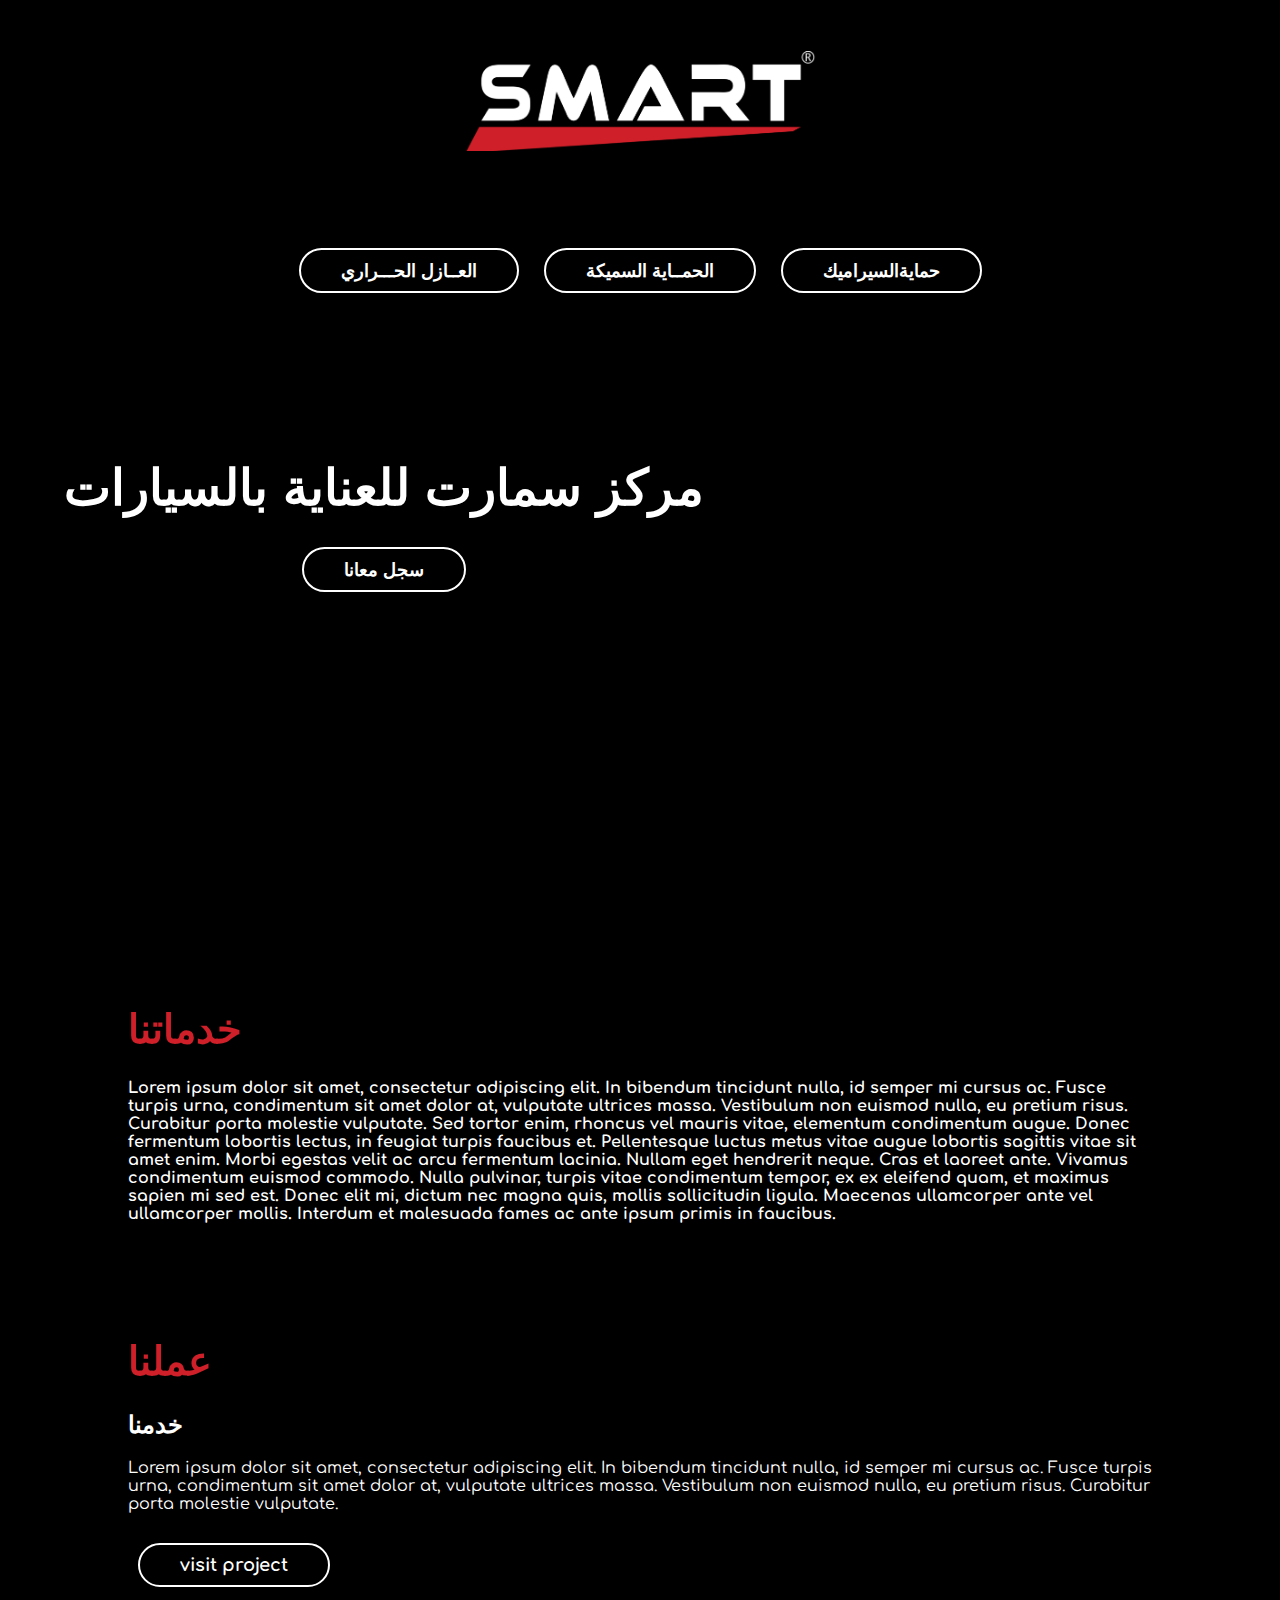
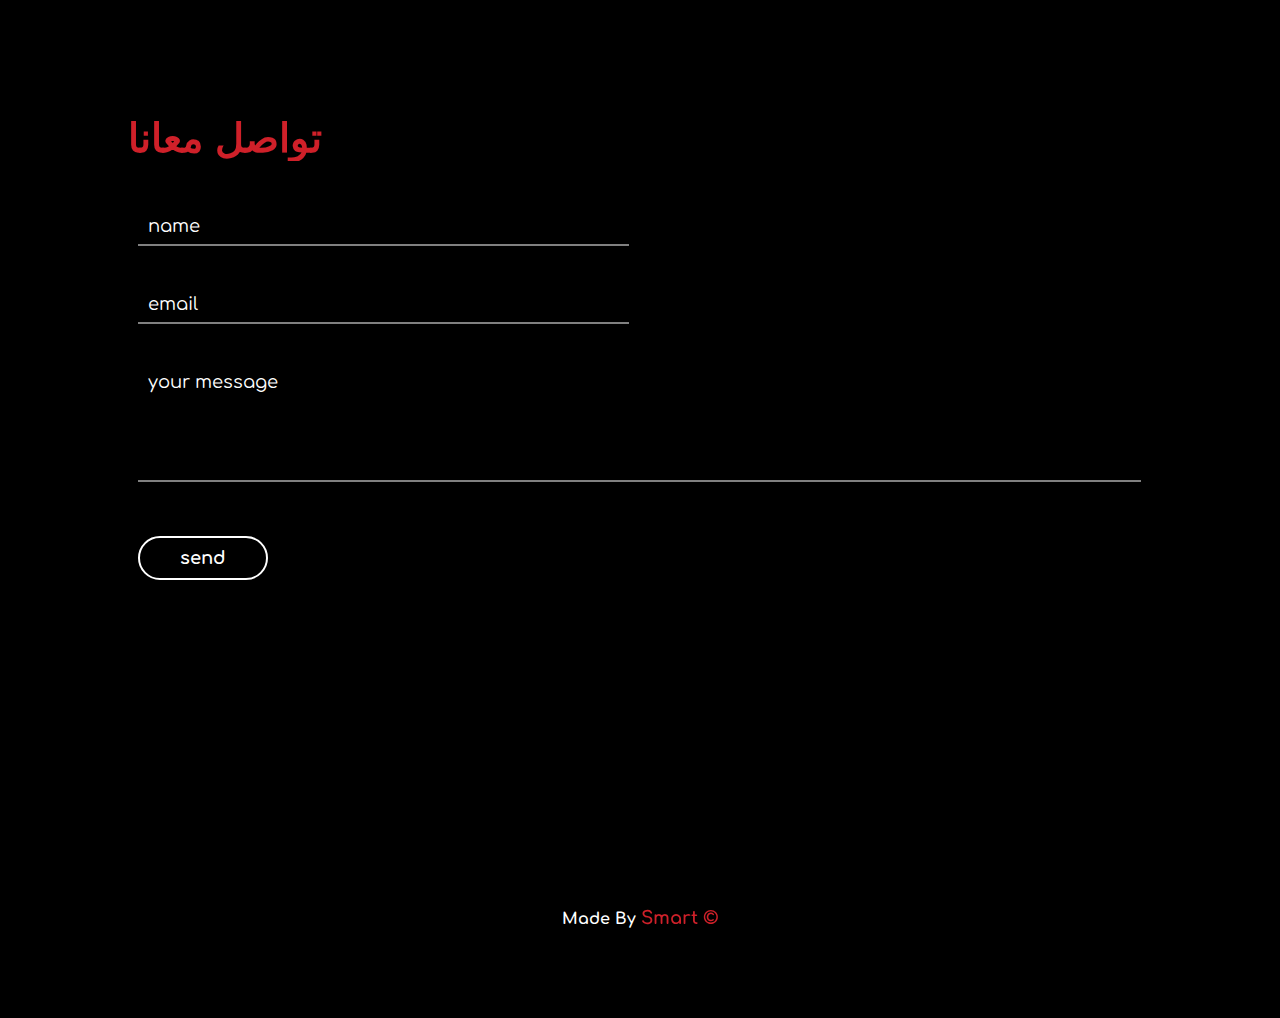
==== erors.html @ c3b99565 "ss" ====
<!DOCTYPE html>
<html lang="en">
<head>
    <meta charset="UTF-8">
    <meta name="viewport" content="width=device-width, initial-scale=1.0">
    <meta http-equiv="X-UA-Compatible" content="ie=edge">
    <title>smart cars</title>
    <link rel="shortcut icon" type="x-icon" href="555.png">
    <link rel="stylesheet" href="https://cdnjs.cloudflare.com/ajax/libs/animate.css/3.7.0/animate.min.css">
    <link href="https://fonts.googleapis.com/css?family=Comfortaa:700" rel="stylesheet">

</head>
<body>
    <!--
    <video playsinline autoplay muted loop>
        <source src="../smart project/vid.mp4">
    </video>
    -->
    <div id="header" class="animated slideInDown" style="animation-delay:1.8s;">
    <div id="title">
      <img src="555.png" height="100" alt="">
    </div><br>
    <div id="links">
        <button class="btn_one">العــازل الحـــراري</button>
        <button class="btn_one">اﻟﺤﻤــﺎية السميكة</button>
        <button class="btn_one">ﺣﻤﺎﻳﺔاﻟﺴﻴﺮاﻣﻴﻚ</button>
    </div>
    </div>

    <center>
    <div id="middle">
        <div id="tagline" class="animated zoomIn" style="animation-delay:1.8s;">
            مركز سمارت للعناية بالسيارات<br>
            <button class="btn_one">سجل معانا</button>
        </div>
    </div>
    </center>

    <div id="portfolio">
             <div id="skills">
                 <h1>خدماتنا</h1>   
                 <div>
                        <p>
                            Lorem ipsum dolor sit amet, consectetur adipiscing elit. In bibendum tincidunt nulla, id semper mi cursus ac. Fusce turpis urna, condimentum sit amet dolor at, vulputate ultrices massa. Vestibulum non euismod nulla, eu pretium risus. Curabitur porta molestie vulputate. Sed tortor enim, rhoncus vel mauris vitae, elementum condimentum augue. Donec fermentum lobortis lectus, in feugiat turpis faucibus et. Pellentesque luctus metus vitae augue lobortis sagittis vitae sit amet enim. Morbi egestas velit ac arcu fermentum lacinia. Nullam eget hendrerit neque. Cras et laoreet ante. Vivamus condimentum euismod commodo. Nulla pulvinar, turpis vitae condimentum tempor, ex ex eleifend quam, et maximus sapien mi sed est. Donec elit mi, dictum nec magna quis, mollis sollicitudin ligula. Maecenas ullamcorper ante vel ullamcorper mollis. Interdum et malesuada fames ac ante ipsum primis in faucibus.
                        </p>
                 </div> 
             </div>
         
              <div id="work">
                 <h1>عملنا</h1>

                 <div class="project">
                 <h2>خدمنا</h2>
                 <div>Lorem ipsum dolor sit amet, consectetur adipiscing elit. In bibendum tincidunt nulla, id semper mi cursus ac. Fusce turpis urna, condimentum sit amet dolor at, vulputate ultrices massa. Vestibulum non euismod nulla, eu pretium risus. Curabitur porta molestie vulputate.</div>
                 <button class="btn_one">visit project</button>
                </div>

             </div>
         
              <div id="contact">
                 <h1>تواصل معانا</h1> 
                 <form>
                     <input type="text" placeholder="name" required>
                     <input type="email" placeholder="email" required><br>
                     <textarea placeholder="your message" required rows="5"></textarea><br>
                     <button class="btn_one">send</button>
                 </form> 
                 <div id="details">
                    <a class="btn_social"><i class="fas fa-phone"></i></a>
                    <a class="btn_social"><i class="fas fa-at"></i></a>
                    <a class="btn_social"><i class="fab fa-twitter"></i></a>
                    <a class="btn_social"><i class="fab fa-dribbble"></i></a>
                 </div>   
             </div>
    </div>
    <div id="footer">
        Made By <a href="smartusa.link">Smart 
          ©</a>
    </div>
</body>
</html>

<style>body,html {
    padding:0px;
    margin:0px;
    font-family: 'Comfortaa', cursive;
    font-weight:bold;
    color:#fff;
    background:rgb(0, 0, 0);
    scroll-behavior: smooth;
}

@keyframes rotate {
    0% {transform: rotate(0deg);}
    100% {transform: rotate(360deg);}
}
#header {
    width:80%;
    padding:4% 10%;
    text-align:center;
    position:absolute;
    transition:0.6s ease-in-out;
}
#header div {
    display:block;
}
#title {
    font-size:40px;
    background-image: linear-gradient(to left, #cf2029 0%, #cf2029 100%);
    -webkit-background-clip:text;
    background-clip:text;
    -webkit-text-fill-color: transparent;
    background-size:500% 500% !important;
    -webkit-animation: Gradient 20s ease infinite;
    -moz-animation: Gradient 20s ease infinite;
    -o-animation: Gradient 20s ease infinite;
    animation: Gradient 20s ease infinite;
    font-family: 'Comfortaa', cursive;
}
#links {
    margin:40px 0px;
    transition:0.6s ease-in-out;
    color:#fff;
}
#links a {
    margin:0px 30px;
    color:inherit;
    text-decoration:none;
    transition:0.4s ease-in-out;
    padding:5px 8px;
    border-bottom:2px solid transparent;
}
#links a:hover {
    border-bottom:2px solid #fff;
}
#middle {
    width:100%;
    height:80vh;
    background:linear-gradient(0deg,rgba(0,0,0,1),rgba(0,0,0,0)),url("") center center fixed;
    background-size:100% auto;
    background-repeat:no-repeat;
    color:white;
    display:flex;
    justify-content:center;
    flex-direction:column;
    transition:1s ease-in-out;
    padding-top:20vh;
    
}
#tagline {
    font-size:50px;
    width:60%;
}
#portfolio {
    width:80%;
    padding:2% 10%;
}
#portfolio div h1 {
    font-size:40px;
    background-image: linear-gradient(to left, #cf2029 0%, #cf2029 100%);
    -webkit-background-clip:text;
    background-clip:text;
    -webkit-text-fill-color: transparent;
    background-size:500% 500% !important;
    -webkit-animation: Gradient 20s ease infinite;
    -moz-animation: Gradient 20s ease infinite;
    -o-animation: Gradient 20s ease infinite;
    animation: Gradient 20s ease infinite;
    font-family: 'Comfortaa', cursive;
}
#skills {
    margin:4vh 0px !important;
    padding:2vh 0px !important;
}
#work {
    margin:4vh 0px !important;
    padding:2vh 0px !important;
}
#contact {
    margin:4vh 0px !important;
    padding:2vh 0px !important;
}
#contact form {
    width:100%;
}
#contact form input {
    width:46%;
    margin:20px 1%;
    background:transparent;
    border:0px;
    border-bottom:2px solid rgba(255,255,255,0.5);
    padding:8px 10px;
    font-family: 'Comfortaa', cursive;
    font-size:18px;
    transition:0.4s ease-in-out;
    color:#fff;
}
#contact form textarea {
    width:96%;
    margin:20px 1%;
    padding:8px 10px;
    border:0px;
    border-bottom:2px solid rgba(255,255,255,0.5);
    padding:8px 10px;
    font-family: 'Comfortaa', cursive;
    font-size:18px;
    background:transparent;
    resize:none;
    transition:0.4s ease-in-out;
    color:#fff;
}
#contact form input:focus {
    outline:none;
    border-bottom:2px solid rgba(255,255,255,1);
}
#contact form textarea:focus {
    outline:none;
    border-bottom:2px solid rgba(255,255,255,1);
}
::placeholder {
    color:#fff;
}
.btn_one {
    color:white;
    padding:10px 40px;
    border-radius:50px;
    border:2px solid #fff;
    font-size:18px;
    font-family: 'Comfortaa', cursive;
    font-weight:bold;
    background:transparent;
    transition:0.4s ease-in-out;
    margin:30px 10px;
}
.btn_one:hover {
    background:white;
    cursor:pointer;
    color:#000;
}
.project div {
    font-weight:normal;
}
.btn_two {
    color:#000;
    padding:10px 40px;
    border-radius:50px;
    border:2px solid #fff;
    font-size:18px;
    font-family: 'Comfortaa', cursive;
    font-weight:bold;
    background:#fff;
    transition:0.4s ease-in-out;
    margin:30px 10px;
}
.btn_two:hover {
    background:transparent;
    cursor:pointer;
    color:#fff;
}
#details {
    margin:6vh 0px;
}
.btn_social {
    font-size:18px;
    color:#fff;
    margin:40px 20px;
    padding:15px 18px;
    border-radius:50%;
    background:#000;
    transition:0.4s ease-in-out;
}
.btn_social:hover {
    color:#000;
    background:#fff;
    cursor:pointer;
}
@media (max-width: 900px){
    #header {
        width:94%;
        padding:15% 3%;
    }
    #title {
        font-size:30px;
    }
    #links {
        margin:30px 0px;
    }
    #links a {
        margin:0px;
    }
    #middle {
        width:100%;
        border-radius:0px;
        height:80vh;
        background-size:cover;
    }
    #tagline {
        width:90%;
        font-size:30px;
    }
    .btn_one {
        font-size:14px;
        padding:8px 20px;
    }
    .btn_two {
        font-size:14px;
        padding:8px 20px;
    }
    #contact form input {
        width:92%;
    }
    #contact form textarea {
        width:92%;
    }
    .btn_social {
        font-size:14px;
        margin:10px;
        padding:10px 11px;
    }
}
#footer {
    width:100%;
    padding:10vh 0px;
    text-align:center;
    font-weight:bold;
}
#footer a {
    font-size:18px;
    background-image: linear-gradient(to left, #cf2029 0%, #cf2029 100%);
    -webkit-background-clip:text;
    background-clip:text;
    -webkit-text-fill-color: transparent;
    background-size:500% 500% !important;
    -webkit-animation: Gradient 20s ease infinite;
    -moz-animation: Gradient 20s ease infinite;
    -o-animation: Gradient 20s ease infinite;
    animation: Gradient 20s ease infinite;
    font-family: 'Comfortaa', cursive;
    text-decoration:none;
}
button:focus {
    outline:none;
}
::-webkit-scrollbar {
    width:5px;
    height:5px;
}
::-webkit-scrollbar-track {
    background: #f1f1f1; 
}
::-webkit-scrollbar-thumb {
    background: #000; 
}
::-webkit-scrollbar-thumb:hover {
    background: #555; 
}
@-webkit-keyframes Gradient {
0% {background-position: 0% 50%}
50% {background-position: 100% 50%}
100% {background-position: 0% 50%}
}
@-moz-keyframes Gradient {
0% {background-position: 0% 50%}
50% {background-position: 100% 50%}
100% {background-position: 0% 50%}
}
@keyframes Gradient {
0% {background-position: 0% 50%}
50% {background-position: 100% 50%}
100% {background-position: 0% 50%}
}
video {
  object-fit: cover;
  width: 100vw;
  height: 100vh;
  position: fixed;
  top: 0;
  left: 0;
}
</style>
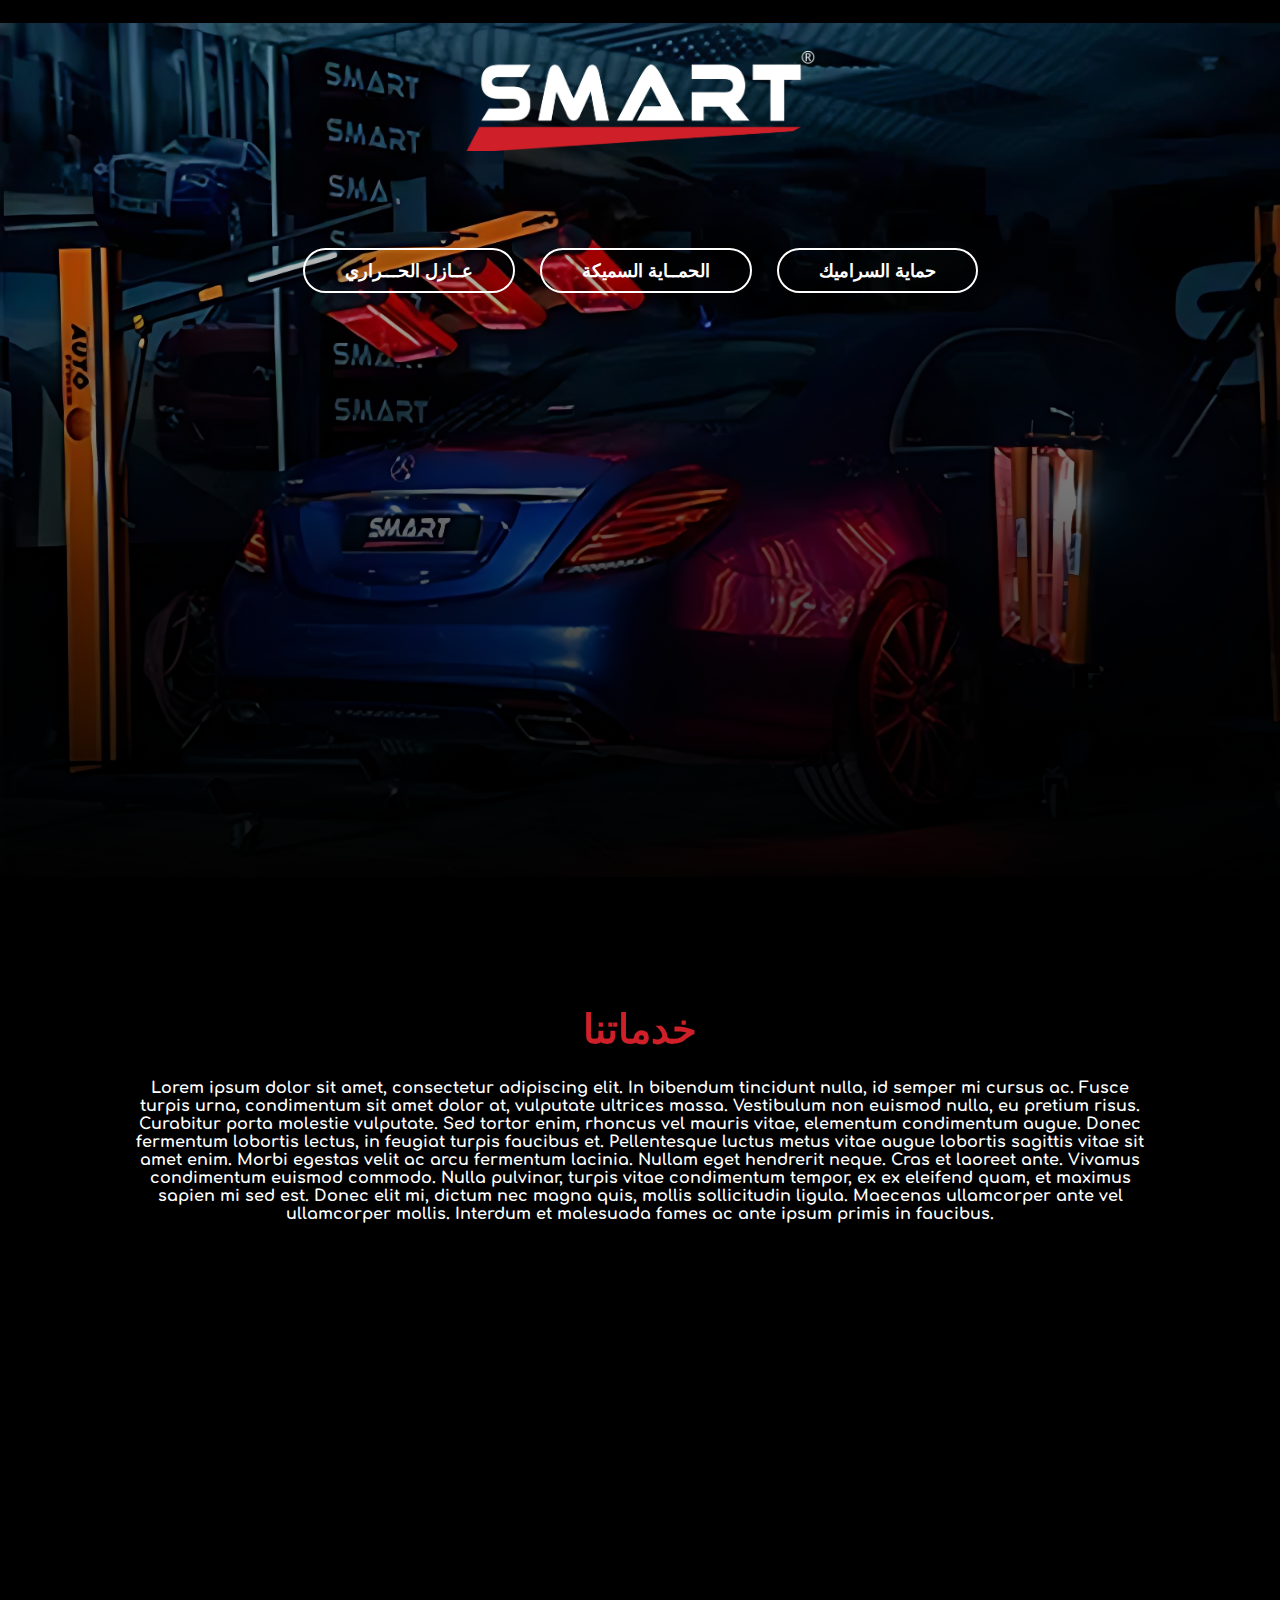
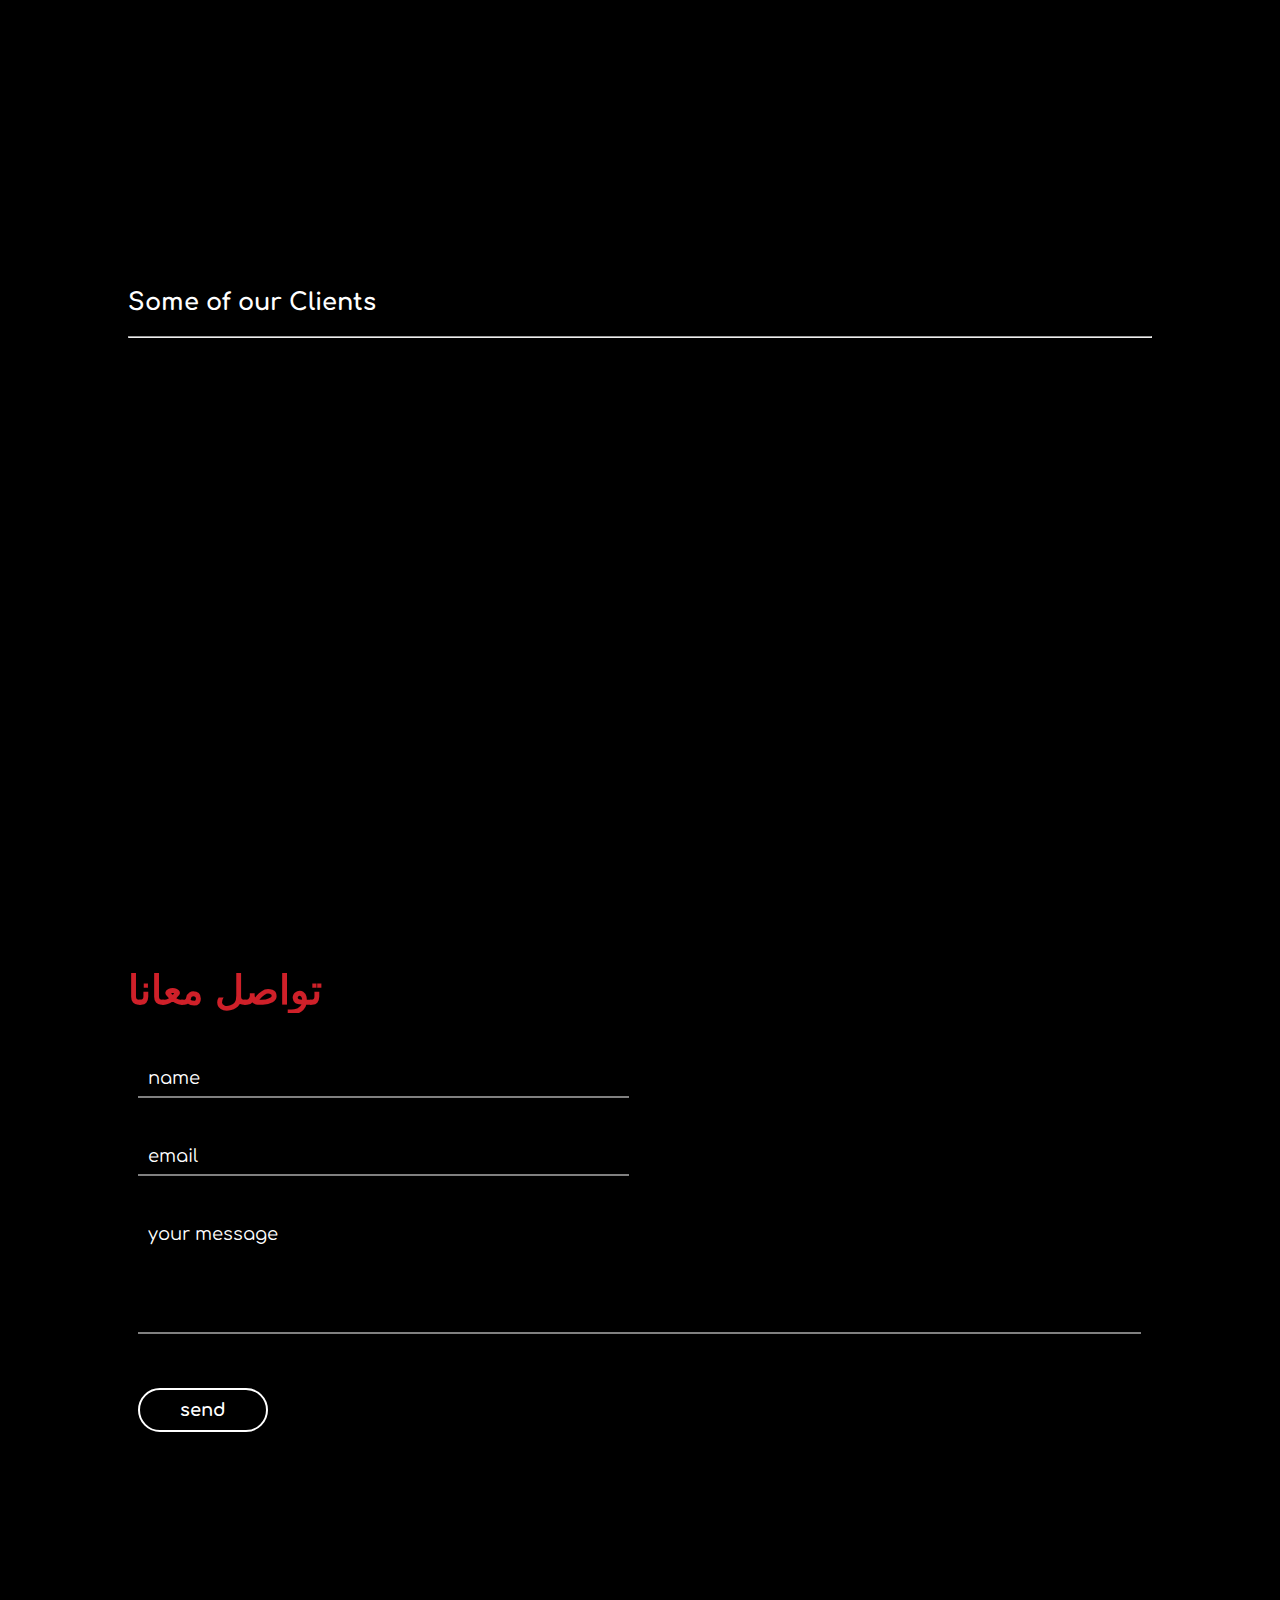
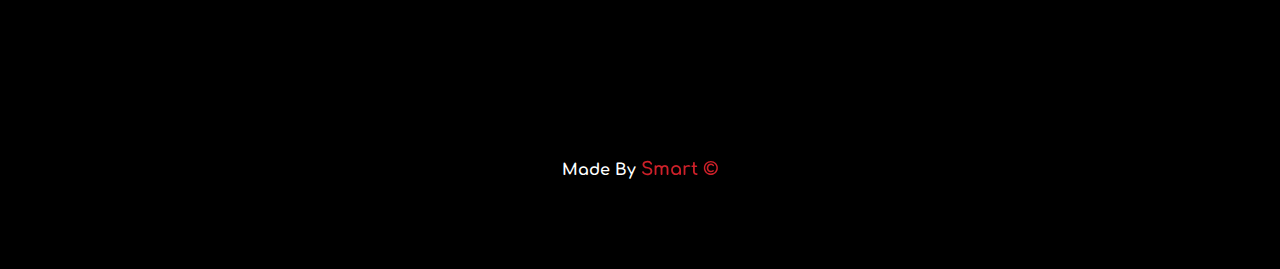
==== commit 4f5cfdd2: "l;" ====
--- a/erors.html
+++ b/erors.html
@@ -4,8 +4,8 @@
     <meta charset="UTF-8">
     <meta name="viewport" content="width=device-width, initial-scale=1.0">
     <meta http-equiv="X-UA-Compatible" content="ie=edge">
-    <title>smart cars</title>
-    <link rel="shortcut icon" type="x-icon" href="555.png">
+    <title>Smart</title>
+    <link rel="shortcut icon" type="x-icon" href="icon.png">
     <link rel="stylesheet" href="https://cdnjs.cloudflare.com/ajax/libs/animate.css/3.7.0/animate.min.css">
     <link href="https://fonts.googleapis.com/css?family=Comfortaa:700" rel="stylesheet">
 
@@ -21,40 +21,72 @@
       <img src="555.png" height="100" alt="">
     </div><br>
     <div id="links">
-        <button class="btn_one">العــازل الحـــراري</button>
+        <button class="btn_one">عــازل الحـــراري</button>
         <button class="btn_one">اﻟﺤﻤــﺎية السميكة</button>
-        <button class="btn_one">ﺣﻤﺎﻳﺔاﻟﺴﻴﺮاﻣﻴﻚ</button>
+        <button class="btn_one">ﺣﻤﺎﻳﺔ اﻟﺴﺮاﻣﻴﻚ</button>
     </div>
     </div>
 
     <center>
     <div id="middle">
         <div id="tagline" class="animated zoomIn" style="animation-delay:1.8s;">
-            مركز سمارت للعناية بالسيارات<br>
-            <button class="btn_one">سجل معانا</button>
+            <br>
+            
         </div>
     </div>
     </center>
 
     <div id="portfolio">
              <div id="skills">
-                 <h1>خدماتنا</h1>   
+                 <center><h1>خدماتنا</h1></center>   
                  <div>
-                        <p>
+                        <center>
+                          <p>
                             Lorem ipsum dolor sit amet, consectetur adipiscing elit. In bibendum tincidunt nulla, id semper mi cursus ac. Fusce turpis urna, condimentum sit amet dolor at, vulputate ultrices massa. Vestibulum non euismod nulla, eu pretium risus. Curabitur porta molestie vulputate. Sed tortor enim, rhoncus vel mauris vitae, elementum condimentum augue. Donec fermentum lobortis lectus, in feugiat turpis faucibus et. Pellentesque luctus metus vitae augue lobortis sagittis vitae sit amet enim. Morbi egestas velit ac arcu fermentum lacinia. Nullam eget hendrerit neque. Cras et laoreet ante. Vivamus condimentum euismod commodo. Nulla pulvinar, turpis vitae condimentum tempor, ex ex eleifend quam, et maximus sapien mi sed est. Donec elit mi, dictum nec magna quis, mollis sollicitudin ligula. Maecenas ullamcorper ante vel ullamcorper mollis. Interdum et malesuada fames ac ante ipsum primis in faucibus.
                         </p>
+                      </center>
                  </div> 
              </div>
-         
+             <br><br><br><br><br><br><br><br><br><br><br><br><br><br><br><br><br><br><br><br><br><br><br><br><br><br><br><br><br>
               <div id="work">
-                 <h1>عملنا</h1>
-
-                 <div class="project">
-                 <h2>خدمنا</h2>
-                 <div>Lorem ipsum dolor sit amet, consectetur adipiscing elit. In bibendum tincidunt nulla, id semper mi cursus ac. Fusce turpis urna, condimentum sit amet dolor at, vulputate ultrices massa. Vestibulum non euismod nulla, eu pretium risus. Curabitur porta molestie vulputate.</div>
-                 <button class="btn_one">visit project</button>
-                </div>
-
+                <section class="our-client" id="client">
+                    <div class="overlay">
+                           <div class="container">
+               
+                               <div class="sectionTitle text-center">
+                                   <h2>Some of <strong>our Clients</strong></h2>
+                                   <div class="line">
+                                       <hr>
+                                   </div>
+                               </div>
+                               <div id="clients" class="owl-carousel owl-theme">
+                                   <div class="item">
+                                       <img src="toyota.png">
+                                   </div>
+                                   <div class="item">
+                                       <img src="02.png">
+                                   </div>
+                                   <div class="item">
+                                       <img src="03.png">
+                                   </div>
+                                   <div class="item">
+                                       <img src="4.png">
+                                   </div>
+                                   <div class="item">
+                                       <img src="snb.png">
+                                   </div>
+                                   <div class="item">
+                                       <img src="SABB.png">
+                                   </div>
+                                   <div class="item">
+                                       <img src="rjh.png">
+                                   </div>
+                               </div>
+               
+                           </div>
+                       </div>
+                </section>
+                <br><br><br><br><br><br><br><br><br><br><br><br><br><br><br><br><br><br><br><br><br><br><br><br><br><br><br><br><br>
              </div>
          
               <div id="contact">
@@ -74,7 +106,7 @@
              </div>
     </div>
     <div id="footer">
-        Made By <a href="smartusa.link">Smart 
+        Made By <a href="https://smartusa.link">Smart 
           ©</a>
     </div>
 </body>
@@ -136,7 +168,7 @@
 #middle {
     width:100%;
     height:80vh;
-    background:linear-gradient(0deg,rgba(0,0,0,1),rgba(0,0,0,0)),url("") center center fixed;
+    background:linear-gradient(0deg,rgba(0,0,0,1),rgba(0,0,0,0)),url("https://spoilz-x.github.io/04.jpg") center center fixed;
     background-size:100% auto;
     background-repeat:no-repeat;
     color:white;
@@ -377,4 +409,154 @@
   top: 0;
   left: 0;
 }
+/* 
+ * 	Core Owl Carousel CSS File
+ *	v1.3.2
+ */
+
+/* clearfix */
+.owl-carousel .owl-wrapper:after {
+	content: ".";
+	display: block;
+	clear: both;
+	visibility: hidden;
+	line-height: 0;
+	height: 0;
+}
+/* display none until init */
+.owl-carousel{
+	display: none;
+	position: relative;
+	width: 100%;
+	-ms-touch-action: pan-y;
+}
+.owl-carousel .owl-wrapper{
+	display: none;
+	position: relative;
+	-webkit-transform: translate3d(0px, 0px, 0px);
+}
+.owl-carousel .owl-wrapper-outer{
+	overflow: hidden;
+	position: relative;
+	width: 100%;
+}
+.owl-carousel .owl-wrapper-outer.autoHeight{
+	-webkit-transition: height 500ms ease-in-out;
+	-moz-transition: height 500ms ease-in-out;
+	-ms-transition: height 500ms ease-in-out;
+	-o-transition: height 500ms ease-in-out;
+	transition: height 500ms ease-in-out;
+}
+	
+.owl-carousel .owl-item{
+	float: left;
+}
+.owl-controls .owl-page,
+.owl-controls .owl-buttons div{
+	cursor: pointer;
+}
+.owl-controls {
+	-webkit-user-select: none;
+	-khtml-user-select: none;
+	-moz-user-select: none;
+	-ms-user-select: none;
+	user-select: none;
+	-webkit-tap-highlight-color: rgba(0, 0, 0, 0);
+}
+
+/* mouse grab icon */
+.grabbing { 
+    cursor:url(grabbing.html) 8 8, move;
+}
+
+/* fix */
+.owl-carousel  .owl-wrapper,
+.owl-carousel  .owl-item{
+	-webkit-backface-visibility: hidden;
+	-moz-backface-visibility:    hidden;
+	-ms-backface-visibility:     hidden;
+  -webkit-transform: translate3d(0,0,0);
+  -moz-transform: translate3d(0,0,0);
+  -ms-transform: translate3d(0,0,0);
+}
+/*
+* 	Owl Carousel Owl Demo Theme 
+*	v1.3.2
+*/
+
+.owl-theme .owl-controls{
+	margin-top: 10px;
+	text-align: center;
+}
+
+/* Styling Next and Prev buttons */
+
+.owl-theme .owl-controls .owl-buttons div{
+	color: #FFF;
+	display: inline-block;
+	zoom: 1;
+	*display: inline;/*IE7 life-saver */
+	margin: 5px;
+	padding: 3px 10px;
+	font-size: 12px;
+	-webkit-border-radius: 30px;
+	-moz-border-radius: 30px;
+	border-radius: 30px;
+	background: #869791;
+	filter: Alpha(Opacity=50);/*IE7 fix*/
+	opacity: 0.5;
+}
+/* Clickable class fix problem with hover on touch devices */
+/* Use it for non-touch hover action */
+.owl-theme .owl-controls.clickable .owl-buttons div:hover{
+	filter: Alpha(Opacity=100);/*IE7 fix*/
+	opacity: 1;
+	text-decoration: none;
+}
+
+/* Styling Pagination*/
+
+.owl-theme .owl-controls .owl-page{
+	display: inline-block;
+	zoom: 1;
+	*display: inline;/*IE7 life-saver */
+}
+.owl-theme .owl-controls .owl-page span{
+	display: block;
+	width: 12px;
+	height: 12px;
+	margin: 5px 7px;
+	filter: Alpha(Opacity=50);/*IE7 fix*/
+	opacity: 0.5;
+	-webkit-border-radius: 20px;
+	-moz-border-radius: 20px;
+	border-radius: 20px;
+	background: #869791;
+}
+
+.owl-theme .owl-controls .owl-page.active span,
+.owl-theme .owl-controls.clickable .owl-page:hover span{
+	filter: Alpha(Opacity=100);/*IE7 fix*/
+	opacity: 1;
+}
+
+/* If PaginationNumbers is true */
+
+.owl-theme .owl-controls .owl-page span.owl-numbers{
+	height: auto;
+	width: auto;
+	color: #FFF;
+	padding: 2px 10px;
+	font-size: 12px;
+	-webkit-border-radius: 30px;
+	-moz-border-radius: 30px;
+	border-radius: 30px;
+}
+
+/* preloading images */
+.owl-item.loading{
+	min-height: 150px;
+	background: url(AjaxLoader.html) no-repeat center center
+}
+
 </style>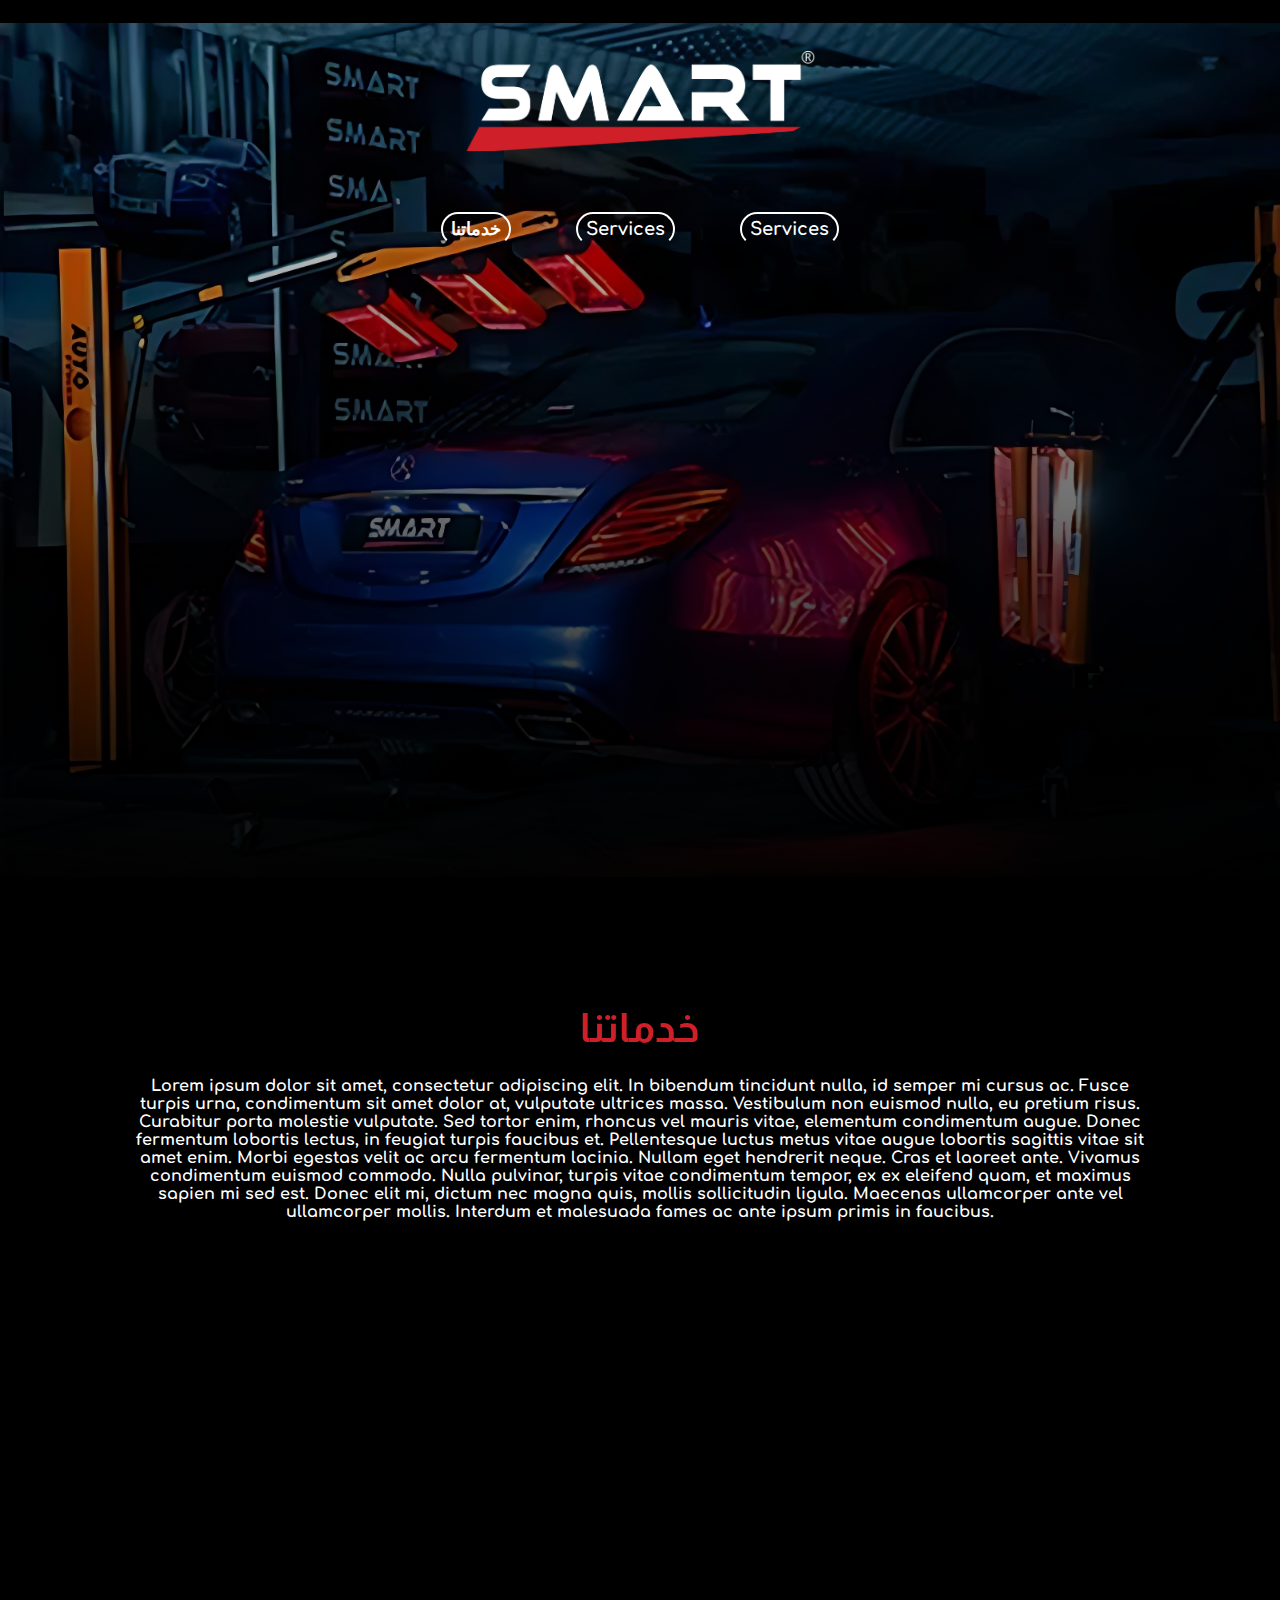
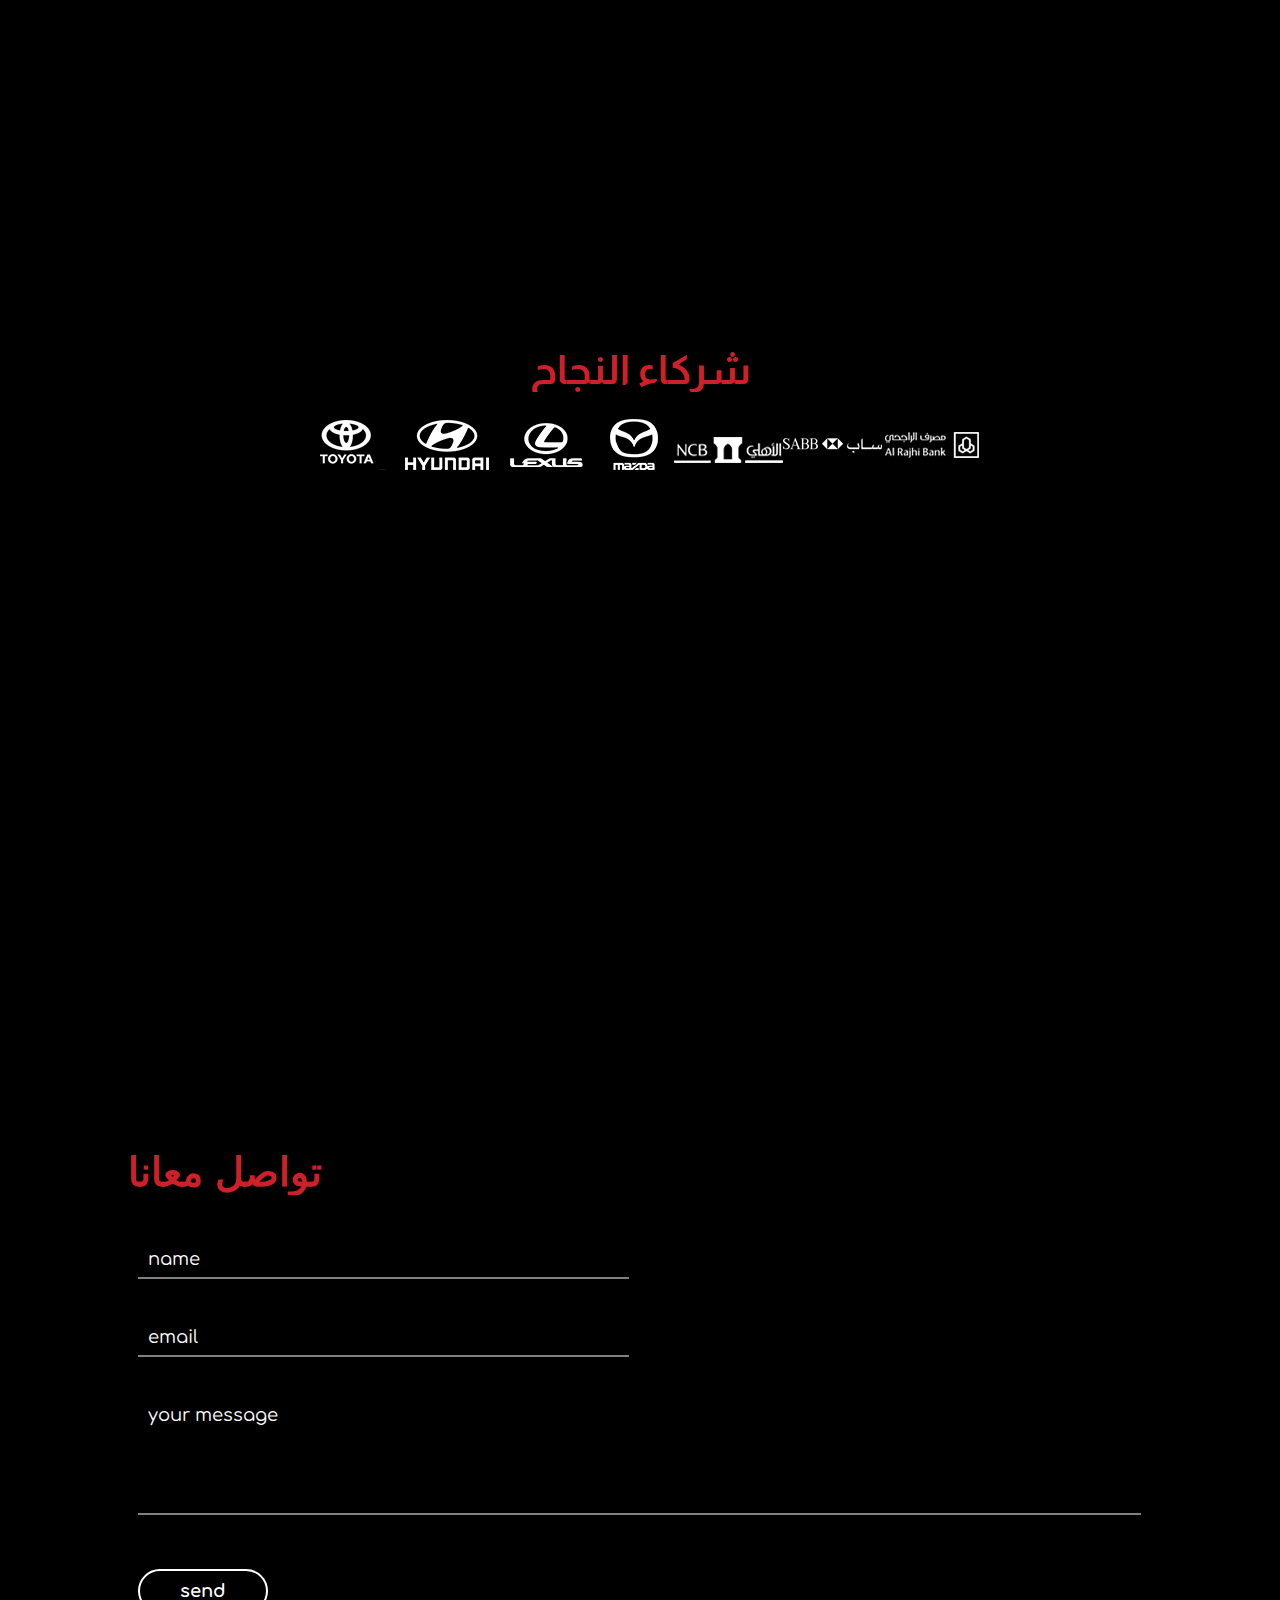
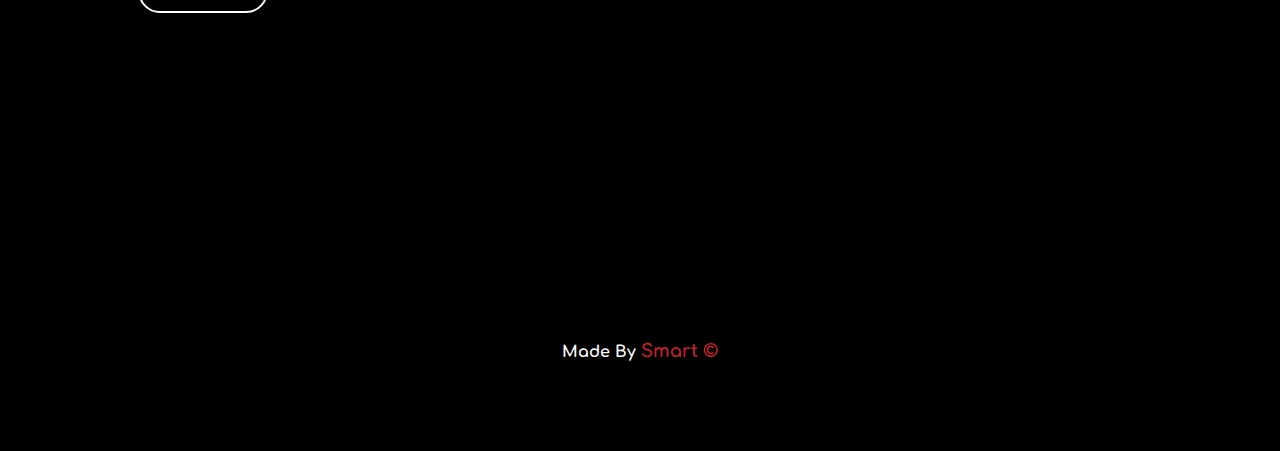
==== commit dbf11949: "l" ====
--- a/erors.html
+++ b/erors.html
@@ -5,15 +5,17 @@
     <meta name="viewport" content="width=device-width, initial-scale=1.0">
     <meta http-equiv="X-UA-Compatible" content="ie=edge">
     <title>Smart</title>
-    <link rel="shortcut icon" type="x-icon" href="icon.png">
+    <link rel="shortcut icon" type="x-icon" href="logo up.jpeg">
     <link rel="stylesheet" href="https://cdnjs.cloudflare.com/ajax/libs/animate.css/3.7.0/animate.min.css">
     <link href="https://fonts.googleapis.com/css?family=Comfortaa:700" rel="stylesheet">
-
+    <link rel="preconnect" href="https://fonts.googleapis.com">
+    <link rel="preconnect" href="https://fonts.gstatic.com" crossorigin>
+    <link href="https://fonts.googleapis.com/css2?family=Almarai:wght@700&display=swap" rel="stylesheet">
 </head>
 <body>
     <!--
     <video playsinline autoplay muted loop>
-        <source src="../smart project/vid.mp4">
+        <source src="0222.mp4">
     </video>
     -->
     <div id="header" class="animated slideInDown" style="animation-delay:1.8s;">
@@ -21,9 +23,10 @@
       <img src="555.png" height="100" alt="">
     </div><br>
     <div id="links">
-        <button class="btn_one">عــازل الحـــراري</button>
-        <button class="btn_one">اﻟﺤﻤــﺎية السميكة</button>
-        <button class="btn_one">ﺣﻤﺎﻳﺔ اﻟﺴﺮاﻣﻴﻚ</button>
+        
+        <a class="btn_one" href="#portfolio" class="page-scroll">خدماتنا</a>
+        <a class="btn_one" href="#client" class="page-scroll">Services</a>
+        <a class="btn_one" href="#client" class="page-scroll">Services</a>
     </div>
     </div>
 
@@ -38,7 +41,7 @@
 
     <div id="portfolio">
              <div id="skills">
-                 <center><h1>خدماتنا</h1></center>   
+                 <center><h1 style="font-family: 'Almarai', sans-serif;">خدماتنا</h1></center>   
                  <div>
                         <center>
                           <p>
@@ -49,43 +52,15 @@
              </div>
              <br><br><br><br><br><br><br><br><br><br><br><br><br><br><br><br><br><br><br><br><br><br><br><br><br><br><br><br><br>
               <div id="work">
-                <section class="our-client" id="client">
-                    <div class="overlay">
-                           <div class="container">
-               
-                               <div class="sectionTitle text-center">
-                                   <h2>Some of <strong>our Clients</strong></h2>
-                                   <div class="line">
-                                       <hr>
-                                   </div>
-                               </div>
-                               <div id="clients" class="owl-carousel owl-theme">
-                                   <div class="item">
-                                       <img src="toyota.png">
-                                   </div>
-                                   <div class="item">
-                                       <img src="02.png">
-                                   </div>
-                                   <div class="item">
-                                       <img src="03.png">
-                                   </div>
-                                   <div class="item">
-                                       <img src="4.png">
-                                   </div>
-                                   <div class="item">
-                                       <img src="snb.png">
-                                   </div>
-                                   <div class="item">
-                                       <img src="SABB.png">
-                                   </div>
-                                   <div class="item">
-                                       <img src="rjh.png">
-                                   </div>
-                               </div>
-               
-                           </div>
-                       </div>
-                </section>
+                <div id="work">
+                    <center><h1 style="font-family: 'Almarai', sans-serif;">شركاء النجاح</h1></center>
+   
+                    <div class="project">
+                    <center><img src="01.png" alt=""><img src="02.png" alt=""><img src="03.png" alt=""><img src="04.png" alt=""><img src="05.png" alt=""><img src="06.png" alt=""><img src="07.png" alt=""></center>
+                    
+                   </div>
+   
+                </div>
                 <br><br><br><br><br><br><br><br><br><br><br><br><br><br><br><br><br><br><br><br><br><br><br><br><br><br><br><br><br>
              </div>
          
@@ -409,154 +384,6 @@
   top: 0;
   left: 0;
 }
-/* 
- * 	Core Owl Carousel CSS File
- *	v1.3.2
- */
-
-/* clearfix */
-.owl-carousel .owl-wrapper:after {
-	content: ".";
-	display: block;
-	clear: both;
-	visibility: hidden;
-	line-height: 0;
-	height: 0;
-}
-/* display none until init */
-.owl-carousel{
-	display: none;
-	position: relative;
-	width: 100%;
-	-ms-touch-action: pan-y;
-}
-.owl-carousel .owl-wrapper{
-	display: none;
-	position: relative;
-	-webkit-transform: translate3d(0px, 0px, 0px);
-}
-.owl-carousel .owl-wrapper-outer{
-	overflow: hidden;
-	position: relative;
-	width: 100%;
-}
-.owl-carousel .owl-wrapper-outer.autoHeight{
-	-webkit-transition: height 500ms ease-in-out;
-	-moz-transition: height 500ms ease-in-out;
-	-ms-transition: height 500ms ease-in-out;
-	-o-transition: height 500ms ease-in-out;
-	transition: height 500ms ease-in-out;
-}
-	
-.owl-carousel .owl-item{
-	float: left;
-}
-.owl-controls .owl-page,
-.owl-controls .owl-buttons div{
-	cursor: pointer;
-}
-.owl-controls {
-	-webkit-user-select: none;
-	-khtml-user-select: none;
-	-moz-user-select: none;
-	-ms-user-select: none;
-	user-select: none;
-	-webkit-tap-highlight-color: rgba(0, 0, 0, 0);
-}
-
-/* mouse grab icon */
-.grabbing { 
-    cursor:url(grabbing.html) 8 8, move;
-}
-
-/* fix */
-.owl-carousel  .owl-wrapper,
-.owl-carousel  .owl-item{
-	-webkit-backface-visibility: hidden;
-	-moz-backface-visibility:    hidden;
-	-ms-backface-visibility:     hidden;
-  -webkit-transform: translate3d(0,0,0);
-  -moz-transform: translate3d(0,0,0);
-  -ms-transform: translate3d(0,0,0);
-}
-/*
-* 	Owl Carousel Owl Demo Theme 
-*	v1.3.2
-*/
-
-.owl-theme .owl-controls{
-	margin-top: 10px;
-	text-align: center;
-}
-
-/* Styling Next and Prev buttons */
-
-.owl-theme .owl-controls .owl-buttons div{
-	color: #FFF;
-	display: inline-block;
-	zoom: 1;
-	*display: inline;/*IE7 life-saver */
-	margin: 5px;
-	padding: 3px 10px;
-	font-size: 12px;
-	-webkit-border-radius: 30px;
-	-moz-border-radius: 30px;
-	border-radius: 30px;
-	background: #869791;
-	filter: Alpha(Opacity=50);/*IE7 fix*/
-	opacity: 0.5;
-}
-/* Clickable class fix problem with hover on touch devices */
-/* Use it for non-touch hover action */
-.owl-theme .owl-controls.clickable .owl-buttons div:hover{
-	filter: Alpha(Opacity=100);/*IE7 fix*/
-	opacity: 1;
-	text-decoration: none;
-}
-
-/* Styling Pagination*/
-
-.owl-theme .owl-controls .owl-page{
-	display: inline-block;
-	zoom: 1;
-	*display: inline;/*IE7 life-saver */
-}
-.owl-theme .owl-controls .owl-page span{
-	display: block;
-	width: 12px;
-	height: 12px;
-	margin: 5px 7px;
-	filter: Alpha(Opacity=50);/*IE7 fix*/
-	opacity: 0.5;
-	-webkit-border-radius: 20px;
-	-moz-border-radius: 20px;
-	border-radius: 20px;
-	background: #869791;
-}
-
-.owl-theme .owl-controls .owl-page.active span,
-.owl-theme .owl-controls.clickable .owl-page:hover span{
-	filter: Alpha(Opacity=100);/*IE7 fix*/
-	opacity: 1;
-}
-
-/* If PaginationNumbers is true */
-
-.owl-theme .owl-controls .owl-page span.owl-numbers{
-	height: auto;
-	width: auto;
-	color: #FFF;
-	padding: 2px 10px;
-	font-size: 12px;
-	-webkit-border-radius: 30px;
-	-moz-border-radius: 30px;
-	border-radius: 30px;
-}
-
-/* preloading images */
-.owl-item.loading{
-	min-height: 150px;
-	background: url(AjaxLoader.html) no-repeat center center
-}
+
 
 </style>